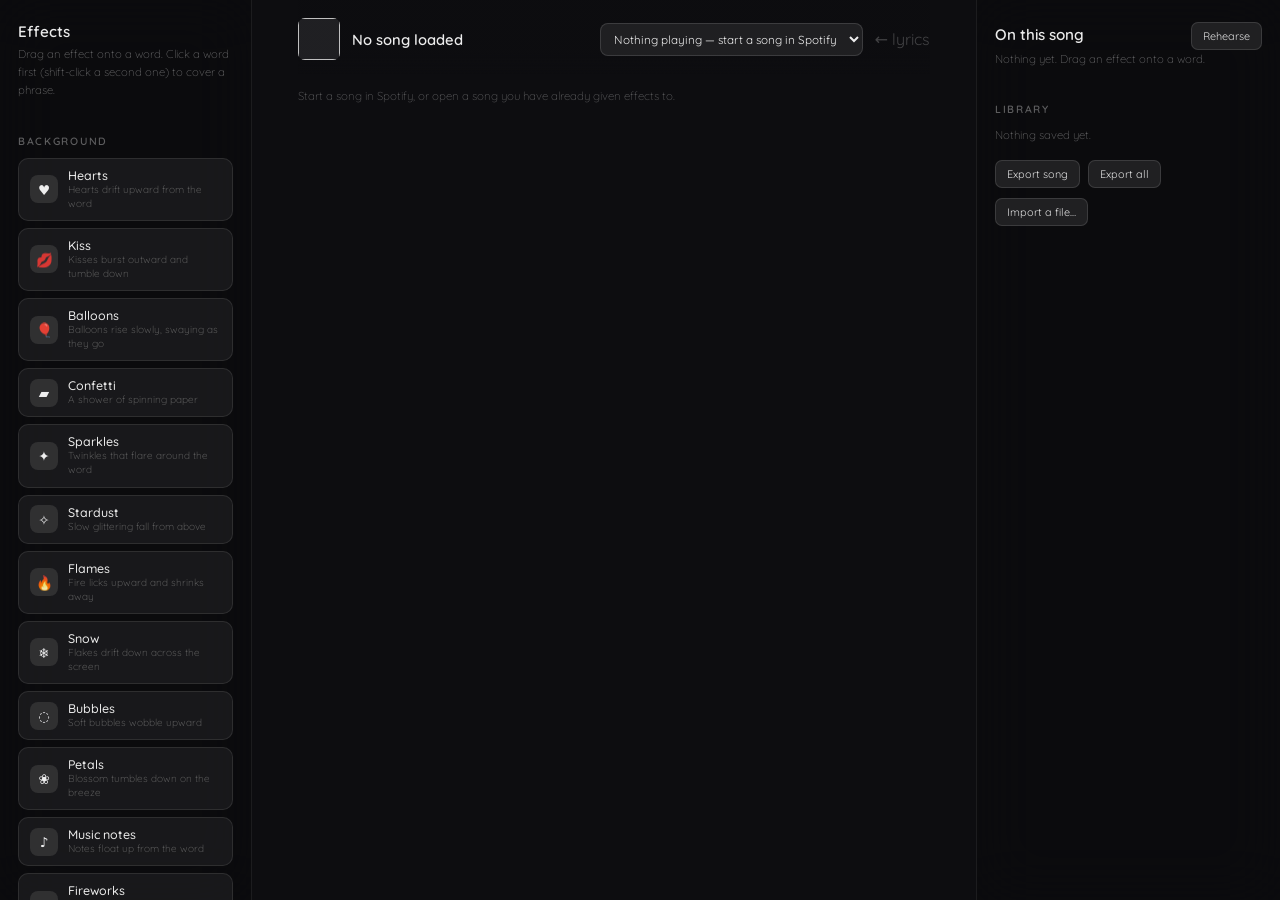
==== builder.html @ 254aea51 "Spotify synced lyrics viewer with per-song effects A browser app that shows live, time-synced lyrics" ====
<!doctype html>
<html lang="en">
<head>
<meta charset="utf-8" />
<meta name="viewport" content="width=device-width, initial-scale=1" />
<title>Lyrics · Effects builder</title>
<link rel="preconnect" href="https://fonts.googleapis.com" />
<link rel="preconnect" href="https://fonts.gstatic.com" crossorigin />
<link href="https://fonts.googleapis.com/css2?family=Quicksand:wght@300;400;500;600&display=swap" rel="stylesheet" />
<link rel="stylesheet" href="styles.css" />
<link rel="stylesheet" href="effects.css" />
<link rel="stylesheet" href="builder.css" />
</head>
<body>
  <canvas class="fx fx--behind" id="fx-behind"></canvas>

  <div class="builder">
    <!-- effect palette -->
    <aside class="rail">
      <h1 class="rail__title">Effects</h1>
      <p class="rail__hint">
        Drag an effect onto a word. Click a word first (shift-click a second one)
        to cover a phrase.
      </p>
      <div class="group__name">Background</div>
      <div id="palette-burst"></div>
      <div class="group__name">Text</div>
      <div id="palette-text"></div>
    </aside>

    <!-- the song's lyrics, as drop targets -->
    <main class="sheet">
      <div class="sheet__head">
        <img class="sheet__art" id="art" alt="" />
        <div>
          <div class="sheet__title" id="title">No song loaded</div>
          <div class="sheet__artist" id="artist"></div>
        </div>
        <div class="sheet__spacer"></div>
        <select id="song-picker" aria-label="Song"></select>
        <a class="link" href="./">← lyrics</a>
      </div>
      <div class="score" id="score"></div>
    </main>

    <!-- assignments on this song -->
    <aside class="rail rail--right">
      <div class="rail__head">
        <h2 class="rail__title">On this song</h2>
        <button class="mini" id="rehearse" type="button">Rehearse</button>
      </div>
      <p class="rail__hint" id="count"></p>
      <div id="cards"></div>
      <div class="card__row" id="bulk" hidden>
        <button class="mini mini--danger" id="clear" type="button">Remove all</button>
      </div>

      <div class="group__name">Library</div>
      <p class="rail__hint" id="library-note"></p>
      <div class="card__row">
        <button class="mini" id="export-song" type="button">Export song</button>
        <button class="mini" id="export-all" type="button">Export all</button>
      </div>
      <div class="card__row">
        <button class="mini" id="import" type="button">Import a file…</button>
      </div>
      <input type="file" id="import-file" accept="application/json,.json" hidden />
    </aside>
  </div>

  <canvas class="fx fx--front" id="fx-front"></canvas>

  <script src="builder-ui.js" type="module"></script>
</body>
</html>
---- styles.css ----
/* Defaults mirror DEFAULTS in settings.js so pages look right before JS runs.
   settings.js overrides these on <html> at load. */
:root {
  --font: "Quicksand", system-ui, sans-serif;

  --lyric-size: 2.1rem;
  --lyric-weight: 500;
  --lyric-leading: 1.26;
  --lyric-tracking: -0.005em;
  --lyric-align: left;
  --lyric-case: none;
  --lyric-gap: 22px;

  --pad-x: 60px;
  --pad-top: 26px;
  --pad-bottom: 18px;
  --max-width: 1400px;

  --ink: rgba(255, 255, 255, 0.92);
  --ink-dim: rgba(255, 255, 255, 0.40);
  --ink-faint: rgba(255, 255, 255, 0.22);
  --inactive-blur: 1.4px;
  --scroll-speed: 750ms;

  --blur: 90px;
  --bg-brightness: 0.72;
  --bg-saturate: 1.6;
  --bg-scale: 1.25;
  --veil: 0.5;
  --base: #0d0d10;

  --art-size: 40px;
  --title-size: 0.94rem;
  --artist-size: 0.78rem;
  --header-align: left;
}

* { box-sizing: border-box; }

html, body {
  height: 100%;
  margin: 0;
}

body {
  background: var(--base);
  color: var(--ink);
  font-family: var(--font);
  font-weight: 400;
  overflow: hidden;
  -webkit-font-smoothing: antialiased;
}

/* ---------- blurred album ambience ---------- */

.bg {
  position: fixed;
  inset: -12%;
  background-size: cover;
  background-position: center;
  filter: blur(var(--blur)) saturate(var(--bg-saturate)) brightness(var(--bg-brightness));
  transform: scale(var(--bg-scale));
  opacity: 0;
  transition: opacity 1.6s ease, filter 0.4s ease, transform 0.4s ease;
  will-change: opacity;
}

.bg.is-on { opacity: 1; }

[data-bg="off"] .bg { display: none; }

.bg-veil {
  position: fixed;
  inset: 0;
  background:
    radial-gradient(130% 90% at 50% 0%, rgba(0, 0, 0, calc(var(--veil) * 0.6)), rgba(0, 0, 0, var(--veil)) 70%);
  transition: background 0.4s ease;
}

/* ---------- layout ---------- */

.shell {
  position: relative;
  height: 100%;
  width: 100%;
  max-width: var(--max-width);
  margin-inline: auto;
  display: grid;
  grid-template-rows: auto 1fr auto;
  padding: var(--pad-top) var(--pad-x) var(--pad-bottom);
}

/* ---------- header ---------- */

.meta {
  display: flex;
  align-items: center;
  justify-content: var(--header-align);
  gap: 12px;
  min-height: calc(var(--art-size) + 4px);
  animation: rise 0.7s ease both;
}

.meta[hidden],
[data-header="off"] .meta { display: none; }

.meta__art {
  width: var(--art-size);
  height: var(--art-size);
  border-radius: calc(var(--art-size) * 0.15);
  object-fit: cover;
  box-shadow: 0 6px 22px rgba(0, 0, 0, 0.45);
}

.meta__art[hidden],
[data-artwork="off"] .meta__art { display: none; }

.meta__text { min-width: 0; }

.meta__title,
.meta__artist {
  white-space: nowrap;
  overflow: hidden;
  text-overflow: ellipsis;
  max-width: min(60vw, 520px);
}

.meta__title {
  font-size: var(--title-size);
  font-weight: 600;
  letter-spacing: 0.01em;
}

.meta__artist {
  font-size: var(--artist-size);
  font-weight: 400;
  color: var(--ink-dim);
  margin-top: 2px;
}

[data-artist="off"] .meta__artist { display: none; }

/* ---------- lyrics ---------- */

.stage {
  position: relative;
  overflow: hidden;
  mask-image: linear-gradient(180deg, transparent, #000 16%, #000 80%, transparent 99%);
  -webkit-mask-image: linear-gradient(180deg, transparent, #000 16%, #000 80%, transparent 99%);
}

[data-fade="off"] .stage {
  mask-image: none;
  -webkit-mask-image: none;
}

.lyrics {
  position: absolute;
  inset-inline: 0;
  top: 0;
  display: flex;
  flex-direction: column;
  gap: var(--lyric-gap);
  padding: 60vh 0;
  text-align: var(--lyric-align);
  transition: transform var(--scroll-speed) cubic-bezier(0.22, 0.61, 0.26, 1);
  will-change: transform;
}

.line {
  font-size: var(--lyric-size);
  font-weight: var(--lyric-weight);
  line-height: var(--lyric-leading);
  letter-spacing: var(--lyric-tracking);
  text-transform: var(--lyric-case);
  color: var(--ink-faint);
  transition: color 0.5s ease, opacity 0.5s ease, filter 0.5s ease;
  filter: blur(var(--inactive-blur));
  opacity: 0.75;
}

.line.is-near {
  color: var(--ink-dim);
  filter: blur(calc(var(--inactive-blur) * 0.3));
  opacity: 0.95;
}

.line.is-active {
  color: var(--ink);
  filter: none;
  opacity: 1;
}

.line.is-break { min-height: 0.6em; }

.lyrics--plain .line {
  font-size: calc(var(--lyric-size) * 0.55);
  font-weight: 400;
  color: var(--ink-dim);
  filter: none;
  opacity: 1;
}

/* ---------- notice / auth ---------- */

.notice {
  position: absolute;
  inset: 0;
  display: grid;
  place-content: center;
  justify-items: center;
  gap: 6px;
  text-align: center;
  animation: rise 0.8s ease both;
}

.notice[hidden] { display: none; }

.notice__lead {
  margin: 0;
  font-size: 1.35rem;
  font-weight: 500;
  letter-spacing: 0.005em;
}

.notice__sub {
  margin: 0 0 18px;
  font-size: 0.86rem;
  color: var(--ink-dim);
  font-weight: 300;
  max-width: 30ch;
  line-height: 1.5;
}

.btn {
  font: inherit;
  font-size: 0.84rem;
  font-weight: 500;
  letter-spacing: 0.03em;
  color: var(--ink);
  background: rgba(255, 255, 255, 0.09);
  border: 1px solid rgba(255, 255, 255, 0.16);
  border-radius: 999px;
  padding: 11px 26px;
  cursor: pointer;
  backdrop-filter: blur(14px);
  transition: background 0.3s ease, transform 0.3s ease;
}

.btn:hover {
  background: rgba(255, 255, 255, 0.16);
  transform: translateY(-1px);
}

/* ---------- footer ---------- */

.footer {
  display: flex;
  align-items: center;
  justify-content: space-between;
  gap: 14px;
  font-size: 0.7rem;
  font-weight: 300;
  letter-spacing: 0.04em;
  color: var(--ink-faint);
  min-height: 18px;
}

[data-footer="off"] .footer { visibility: hidden; }

.footer__right {
  display: flex;
  align-items: center;
  gap: 14px;
}

.link {
  font: inherit;
  color: var(--ink-faint);
  background: none;
  border: 0;
  padding: 0;
  cursor: pointer;
  text-decoration: none;
}

.link:hover { color: var(--ink-dim); }

@keyframes rise {
  from { opacity: 0; transform: translateY(10px); }
  to { opacity: 1; transform: none; }
}

/* ================= settings page ================= */

.settings {
  display: grid;
  grid-template-columns: minmax(330px, 420px) 1fr;
  height: 100%;
  overflow: hidden;
}

.panel {
  overflow-y: auto;
  padding: 26px 28px 60px;
  background: rgba(10, 10, 12, 0.55);
  backdrop-filter: blur(30px);
  border-right: 1px solid rgba(255, 255, 255, 0.07);
  font-family: Quicksand, system-ui, sans-serif;
  color: rgba(255, 255, 255, 0.92);
}

.panel__head {
  display: flex;
  align-items: baseline;
  justify-content: space-between;
  gap: 12px;
  margin-bottom: 22px;
}

.panel__title {
  margin: 0;
  font-size: 1.1rem;
  font-weight: 600;
  letter-spacing: 0.01em;
}

.group {
  border: 0;
  margin: 0 0 8px;
  padding: 0;
}

.group__name {
  font-size: 0.66rem;
  text-transform: uppercase;
  letter-spacing: 0.16em;
  color: rgba(255, 255, 255, 0.34);
  font-weight: 600;
  padding: 18px 0 10px;
}

.field {
  display: grid;
  grid-template-columns: 1fr 120px;
  align-items: center;
  gap: 10px;
  padding: 7px 0;
  font-size: 0.8rem;
  font-weight: 400;
  color: rgba(255, 255, 255, 0.78);
}

.field__value {
  font-size: 0.7rem;
  color: rgba(255, 255, 255, 0.34);
  font-variant-numeric: tabular-nums;
  margin-left: 6px;
}

.field input[type="range"] {
  width: 100%;
  accent-color: rgba(255, 255, 255, 0.85);
  background: transparent;
}

.field select,
.field input[type="color"] {
  font: inherit;
  font-size: 0.76rem;
  width: 100%;
  padding: 6px 8px;
  color: inherit;
  background: rgba(255, 255, 255, 0.08);
  border: 1px solid rgba(255, 255, 255, 0.12);
  border-radius: 7px;
}

.field input[type="color"] {
  padding: 2px;
  height: 28px;
  cursor: pointer;
}

.field input[type="checkbox"] {
  justify-self: end;
  width: 34px;
  height: 20px;
  appearance: none;
  background: rgba(255, 255, 255, 0.12);
  border-radius: 999px;
  position: relative;
  cursor: pointer;
  transition: background 0.25s ease;
}

.field input[type="checkbox"]::after {
  content: "";
  position: absolute;
  top: 3px;
  left: 3px;
  width: 14px;
  height: 14px;
  border-radius: 50%;
  background: rgba(255, 255, 255, 0.85);
  transition: transform 0.25s ease;
}

.field input[type="checkbox"]:checked { background: rgba(255, 255, 255, 0.42); }
.field input[type="checkbox"]:checked::after { transform: translateX(14px); }

.panel__actions {
  display: flex;
  gap: 10px;
  margin-top: 26px;
}

.panel__actions .btn { padding: 9px 20px; font-size: 0.78rem; }

.preview {
  position: relative;
  overflow: hidden;
}

.preview__hint {
  position: absolute;
  top: 14px;
  right: 18px;
  z-index: 2;
  font-size: 0.64rem;
  letter-spacing: 0.14em;
  text-transform: uppercase;
  color: rgba(255, 255, 255, 0.28);
  font-family: Quicksand, system-ui, sans-serif;
}

.preview .bg,
.preview .bg-veil { position: absolute; }

.preview .shell { height: 100%; }

@media (max-width: 860px) {
  .settings { grid-template-columns: 1fr; grid-template-rows: 1fr 40vh; }
  .panel { border-right: 0; border-bottom: 1px solid rgba(255, 255, 255, 0.07); }
}

@media (prefers-reduced-motion: reduce) {
  .lyrics, .bg, .line { transition-duration: 0.01ms; }
  .meta, .notice { animation: none; }
}
---- effects.css ----
/* Word targeting, the particle canvases, and every text-effect animation. */

.fx {
  position: fixed;
  inset: 0;
  pointer-events: none;
}

.fx--behind { z-index: 1; }
.fx--front { z-index: 5; }

.shell { z-index: 2; }

[data-effects="off"] .fx { display: none; }

.word {
  display: inline-block;
  transform-origin: center bottom;
}

/* Only hint the compositor for words that are actually animating. Setting
   will-change on every word asks the browser to prepare a layer for each of
   several hundred spans, which costs memory and paint time for no gain. */
.word[class*="fx-"] {
  will-change: transform, color;
}

/* ---------- spotlight: the stage dims, one word keeps its light ----------
   Scoped to words rather than to a particular container, so the lyrics view
   and the builder's lyric sheet both darken the same way. */

.is-spotlit .word:not(.is-spotlit-word) {
  opacity: var(--fx-dim, 0.06);
  transition: opacity 0.35s ease;
}

.is-spotlit .word.is-spotlit-word { transition: opacity 0.35s ease; }

.word.fx-spotlight {
  color: var(--fx-color, #fff);
  animation: fx-spotlight var(--fx-duration, 1600ms) ease both;
}

@keyframes fx-spotlight {
  0% { transform: scale(1); text-shadow: 0 0 0 transparent; }
  18% { transform: scale(var(--fx-scale, 1.12)); text-shadow: 0 0 36px rgba(255, 255, 255, 0.55); }
  82% { transform: scale(var(--fx-scale, 1.12)); text-shadow: 0 0 36px rgba(255, 255, 255, 0.55); }
  100% { transform: scale(1); text-shadow: 0 0 0 transparent; }
}

/* ---------- slam ---------- */

.word.fx-slam {
  color: var(--fx-color, #fff);
  animation: fx-slam var(--fx-duration, 700ms) cubic-bezier(0.2, 1.6, 0.3, 1) both;
}

@keyframes fx-slam {
  0% { transform: scale(var(--fx-scale, 3.2)) translateY(-26%); filter: blur(7px); opacity: 0; }
  38% { transform: scale(0.88) translateY(0); filter: blur(0); opacity: 1; }
  54% { transform: scale(1.12); }
  70% { transform: scale(0.97); }
  100% { transform: scale(1); }
}

/* ---------- big & loud ---------- */

.word.fx-emphasis {
  color: var(--fx-color, #fff);
  animation: fx-emphasis var(--fx-duration, 900ms) cubic-bezier(0.3, 1.4, 0.4, 1) both;
}

@keyframes fx-emphasis {
  0% { transform: scale(1); }
  30% { transform: scale(var(--fx-scale, 1.7)); letter-spacing: 0.04em; text-shadow: 0 0 30px rgba(255, 255, 255, 0.5); }
  60% { transform: scale(calc(var(--fx-scale, 1.7) * 0.94)); }
  100% { transform: scale(1); text-shadow: none; }
}

/* ---------- shake ---------- */

.word.fx-shake {
  color: var(--fx-color, #fff);
  animation: fx-shake var(--fx-duration, 600ms) linear both;
}

@keyframes fx-shake {
  0%, 100% { transform: translate(0, 0) scale(1); }
  10% { transform: translate(-0.12em, 0.04em) scale(var(--fx-scale, 1.08)); }
  25% { transform: translate(0.1em, -0.05em) scale(var(--fx-scale, 1.08)); }
  40% { transform: translate(-0.08em, -0.03em) scale(var(--fx-scale, 1.08)); }
  55% { transform: translate(0.07em, 0.04em) scale(var(--fx-scale, 1.08)); }
  70% { transform: translate(-0.05em, 0) scale(1.03); }
  85% { transform: translate(0.03em, 0) scale(1.01); }
}

/* ---------- glow ---------- */

.word.fx-glow { animation: fx-glow var(--fx-duration, 1400ms) ease-in-out both; }

@keyframes fx-glow {
  0% { transform: scale(1); text-shadow: none; }
  35% {
    transform: scale(var(--fx-scale, 1.1));
    color: var(--fx-color, #ffd9a0);
    text-shadow: 0 0 10px var(--fx-color, #ffd9a0), 0 0 42px var(--fx-color, #ffd9a0), 0 0 80px var(--fx-color, #ffd9a0);
  }
  100% { transform: scale(1); text-shadow: none; }
}

/* ---------- colour flash ---------- */

.word.fx-flash { animation: fx-flash var(--fx-duration, 800ms) steps(1, end) both; }

@keyframes fx-flash {
  0%, 100% { color: inherit; transform: scale(1); }
  12% { color: var(--fx-color, #ff5f8f); transform: scale(var(--fx-scale, 1)); }
  28% { color: inherit; }
  44% { color: var(--fx-color, #ff5f8f); transform: scale(var(--fx-scale, 1)); }
  62% { color: inherit; }
  78% { color: var(--fx-color, #ff5f8f); }
}

/* ---------- bounce ---------- */

.word.fx-bounce {
  color: var(--fx-color, #fff);
  animation: fx-bounce var(--fx-duration, 900ms) cubic-bezier(0.28, 0.84, 0.42, 1) both;
}

@keyframes fx-bounce {
  0% { transform: translateY(0) scale(1); }
  22% { transform: translateY(-0.55em) scale(var(--fx-scale, 1.3)); }
  44% { transform: translateY(0) scaleX(1.18) scaleY(0.82); }
  60% { transform: translateY(-0.18em) scale(1.06); }
  78% { transform: translateY(0) scaleX(1.08) scaleY(0.94); }
  100% { transform: translateY(0) scale(1); }
}

/* ---------- glitch ---------- */

.word.fx-glitch { animation: fx-glitch var(--fx-duration, 700ms) steps(2, end) both; }

@keyframes fx-glitch {
  0%, 100% { transform: translate(0) scale(1); text-shadow: none; }
  15% {
    transform: translate(-0.05em, 0.02em) scale(var(--fx-scale, 1.1));
    text-shadow: 0.05em 0 var(--fx-color, #7dd3fc), -0.05em 0 #ff5f8f;
  }
  35% {
    transform: translate(0.05em, -0.02em);
    text-shadow: -0.06em 0 var(--fx-color, #7dd3fc), 0.06em 0 #ff5f8f;
  }
  55% {
    transform: translate(-0.03em, 0.03em) scale(var(--fx-scale, 1.1));
    text-shadow: 0.04em 0.02em var(--fx-color, #7dd3fc), -0.04em -0.02em #ff5f8f;
  }
  75% { transform: translate(0.02em, 0); text-shadow: -0.02em 0 var(--fx-color, #7dd3fc), 0.02em 0 #ff5f8f; }
}

/* ---------- neon flicker ---------- */

.word.fx-neon { animation: fx-neon var(--fx-duration, 1600ms) linear both; }

@keyframes fx-neon {
  0%, 18%, 24%, 44% { color: inherit; text-shadow: none; }
  20%, 30%, 50%, 100% {
    color: var(--fx-color, #8be9fd);
    transform: scale(var(--fx-scale, 1.08));
    text-shadow: 0 0 6px var(--fx-color, #8be9fd), 0 0 22px var(--fx-color, #8be9fd), 0 0 48px var(--fx-color, #8be9fd);
  }
  27% { color: inherit; text-shadow: none; }
  47% { color: inherit; text-shadow: none; }
}

/* ---------- rainbow sweep ---------- */

.word.fx-rainbow {
  color: var(--fx-color, #ff5f8f);
  animation: fx-rainbow var(--fx-duration, 1800ms) linear both;
}

@keyframes fx-rainbow {
  0% { filter: hue-rotate(0deg); transform: scale(1); }
  25% { transform: scale(var(--fx-scale, 1.15)); }
  100% { filter: hue-rotate(360deg); transform: scale(1); }
}

/* ---------- rise ---------- */

.word.fx-rise {
  color: var(--fx-color, #fff);
  animation: fx-rise var(--fx-duration, 1000ms) cubic-bezier(0.22, 0.9, 0.3, 1) both;
}

@keyframes fx-rise {
  0% { transform: translateY(0.7em) scale(var(--fx-scale, 1)); opacity: 0; filter: blur(5px); }
  60% { opacity: 1; filter: blur(0); }
  100% { transform: translateY(0) scale(1); opacity: 1; }
}

/* ---------- heartbeat ---------- */

.word.fx-pulse {
  color: var(--fx-color, #fff);
  animation: fx-pulse var(--fx-duration, 1200ms) ease-out both;
}

@keyframes fx-pulse {
  0% { transform: scale(1); }
  12% { transform: scale(var(--fx-scale, 1.35)); }
  24% { transform: scale(1.02); }
  36% { transform: scale(calc(var(--fx-scale, 1.35) * 0.88)); }
  50% { transform: scale(1); }
  100% { transform: scale(1); }
}

/* ---------- screen shake, shared by any effect that asks for it ---------- */

body.fx-screenshake { animation: fx-screenshake 0.55s cubic-bezier(0.36, 0.07, 0.19, 0.97) both; }

@keyframes fx-screenshake {
  0%, 100% { transform: translate(0, 0); }
  12% { transform: translate(-7px, 4px); }
  26% { transform: translate(6px, -5px); }
  40% { transform: translate(-5px, -3px); }
  56% { transform: translate(4px, 4px); }
  72% { transform: translate(-3px, 1px); }
  88% { transform: translate(2px, -1px); }
}

@media (prefers-reduced-motion: reduce) {
  .word[class*="fx-"], body.fx-screenshake { animation: none; }
}
---- builder.css ----
/* The effects builder: palette rail, lyric sheet, assignment inspector. */

/* Several layout rules below set display, which would otherwise defeat the
   hidden attribute. */
[hidden] { display: none !important; }

.builder {
  display: grid;
  grid-template-columns: 252px 1fr 304px;
  height: 100%;
  overflow: hidden;
  font-family: Quicksand, system-ui, sans-serif;
}

.rail {
  overflow-y: auto;
  padding: 22px 18px 50px;
  background: rgba(10, 10, 12, 0.6);
  backdrop-filter: blur(30px);
  border-right: 1px solid rgba(255, 255, 255, 0.07);
}

.rail--right {
  border-right: 0;
  border-left: 1px solid rgba(255, 255, 255, 0.07);
}

.rail__head {
  display: flex;
  align-items: baseline;
  justify-content: space-between;
  gap: 10px;
}

.rail__title {
  margin: 0 0 4px;
  font-size: 0.95rem;
  font-weight: 600;
}

.rail__hint {
  margin: 0 0 16px;
  font-size: 0.71rem;
  line-height: 1.6;
  color: rgba(255, 255, 255, 0.38);
  font-weight: 300;
}

/* ---------- draggable effect chips ---------- */

.chip {
  display: grid;
  grid-template-columns: 28px 1fr;
  align-items: center;
  gap: 10px;
  padding: 9px 11px;
  margin-bottom: 7px;
  border-radius: 10px;
  background: rgba(255, 255, 255, 0.06);
  border: 1px solid rgba(255, 255, 255, 0.09);
  cursor: grab;
  transition: background 0.2s ease, transform 0.2s ease, border-color 0.2s ease;
}

.chip:hover {
  background: rgba(255, 255, 255, 0.13);
  border-color: rgba(255, 255, 255, 0.2);
  transform: translateY(-1px);
}

.chip:active { cursor: grabbing; }
.chip.is-dragging { opacity: 0.45; }

.chip__icon {
  width: 28px;
  height: 28px;
  display: grid;
  place-items: center;
  border-radius: 8px;
  background: rgba(255, 255, 255, 0.1);
  font-size: 0.85rem;
}

.chip__name { font-size: 0.78rem; font-weight: 500; }

.chip__blurb {
  font-size: 0.63rem;
  line-height: 1.4;
  color: rgba(255, 255, 255, 0.36);
  font-weight: 300;
}

/* ---------- lyric sheet ---------- */

.sheet {
  position: relative;
  overflow-y: auto;
  padding: 0 clamp(18px, 4vw, 46px) 90px;
}

.sheet__head {
  position: sticky;
  top: 0;
  z-index: 3;
  display: flex;
  align-items: center;
  gap: 12px;
  padding: 18px 0 14px;
  background: linear-gradient(180deg, rgba(13, 13, 16, 0.97) 72%, rgba(13, 13, 16, 0));
}

.sheet__art {
  width: 42px;
  height: 42px;
  border-radius: 7px;
  object-fit: cover;
  background: rgba(255, 255, 255, 0.08);
}

.sheet__title { font-size: 0.92rem; font-weight: 600; }
.sheet__artist { font-size: 0.73rem; color: rgba(255, 255, 255, 0.4); }
.sheet__spacer { flex: 1; }

.sheet select {
  font: inherit;
  font-size: 0.73rem;
  max-width: 280px;
  padding: 7px 9px;
  color: inherit;
  background: rgba(255, 255, 255, 0.08);
  border: 1px solid rgba(255, 255, 255, 0.13);
  border-radius: 8px;
}

.score { display: flex; flex-direction: column; gap: 7px; }

.score__line {
  display: flex;
  flex-wrap: wrap;
  align-items: baseline;
  gap: 3px 6px;
  font-size: 1.02rem;
  line-height: 1.55;
  color: rgba(255, 255, 255, 0.6);
}

.score__stamp {
  flex: 0 0 44px;
  font-size: 0.6rem;
  color: rgba(255, 255, 255, 0.2);
  font-variant-numeric: tabular-nums;
}

.score__word {
  padding: 1px 5px;
  border-radius: 5px;
  cursor: pointer;
  transition: background 0.15s ease, color 0.15s ease, box-shadow 0.15s ease;
}

.score__word:hover { background: rgba(255, 255, 255, 0.11); color: #fff; }
.score__word.is-picked { background: rgba(255, 255, 255, 0.24); color: #fff; }
.score__word.is-over { box-shadow: inset 0 0 0 2px rgba(255, 255, 255, 0.85); }

.score__word.has-fx {
  color: #fff;
  background: rgba(255, 95, 143, 0.26);
  box-shadow: inset 0 0 0 1px rgba(255, 95, 143, 0.5);
}

.score__word.has-fx::after {
  content: attr(data-fx);
  margin-left: 5px;
  font-size: 0.55rem;
  letter-spacing: 0.08em;
  text-transform: uppercase;
  opacity: 0.75;
}

/* ---------- assignment cards ---------- */

.card {
  padding: 11px 12px;
  margin-bottom: 9px;
  border-radius: 11px;
  background: rgba(255, 255, 255, 0.05);
  border: 1px solid rgba(255, 255, 255, 0.08);
}

.card.is-open {
  background: rgba(255, 255, 255, 0.09);
  border-color: rgba(255, 255, 255, 0.18);
}

.card__head {
  display: grid;
  grid-template-columns: 22px 1fr auto;
  align-items: center;
  gap: 9px;
  cursor: pointer;
}

.card__name { font-size: 0.76rem; font-weight: 600; }
.card__words { font-size: 0.66rem; color: rgba(255, 255, 255, 0.45); font-weight: 300; }
.card__time { font-size: 0.62rem; color: rgba(255, 255, 255, 0.32); font-variant-numeric: tabular-nums; }
.card__body { padding-top: 6px; }
.card__row { display: flex; gap: 8px; margin-top: 10px; }

.mini {
  font: inherit;
  font-size: 0.68rem;
  padding: 6px 11px;
  border-radius: 7px;
  color: rgba(255, 255, 255, 0.85);
  background: rgba(255, 255, 255, 0.09);
  border: 1px solid rgba(255, 255, 255, 0.12);
  cursor: pointer;
  transition: background 0.2s ease;
}

.mini:hover { background: rgba(255, 255, 255, 0.17); }
.mini--danger:hover { background: rgba(255, 90, 90, 0.32); }

.empty {
  font-size: 0.72rem;
  line-height: 1.65;
  font-weight: 300;
  color: rgba(255, 255, 255, 0.32);
}

@media (max-width: 1040px) {
  .builder { grid-template-columns: 1fr; grid-template-rows: auto 1fr auto; }
  .rail { max-height: 24vh; border-right: 0; }
  .rail--right { border-left: 0; border-top: 1px solid rgba(255, 255, 255, 0.07); }
}
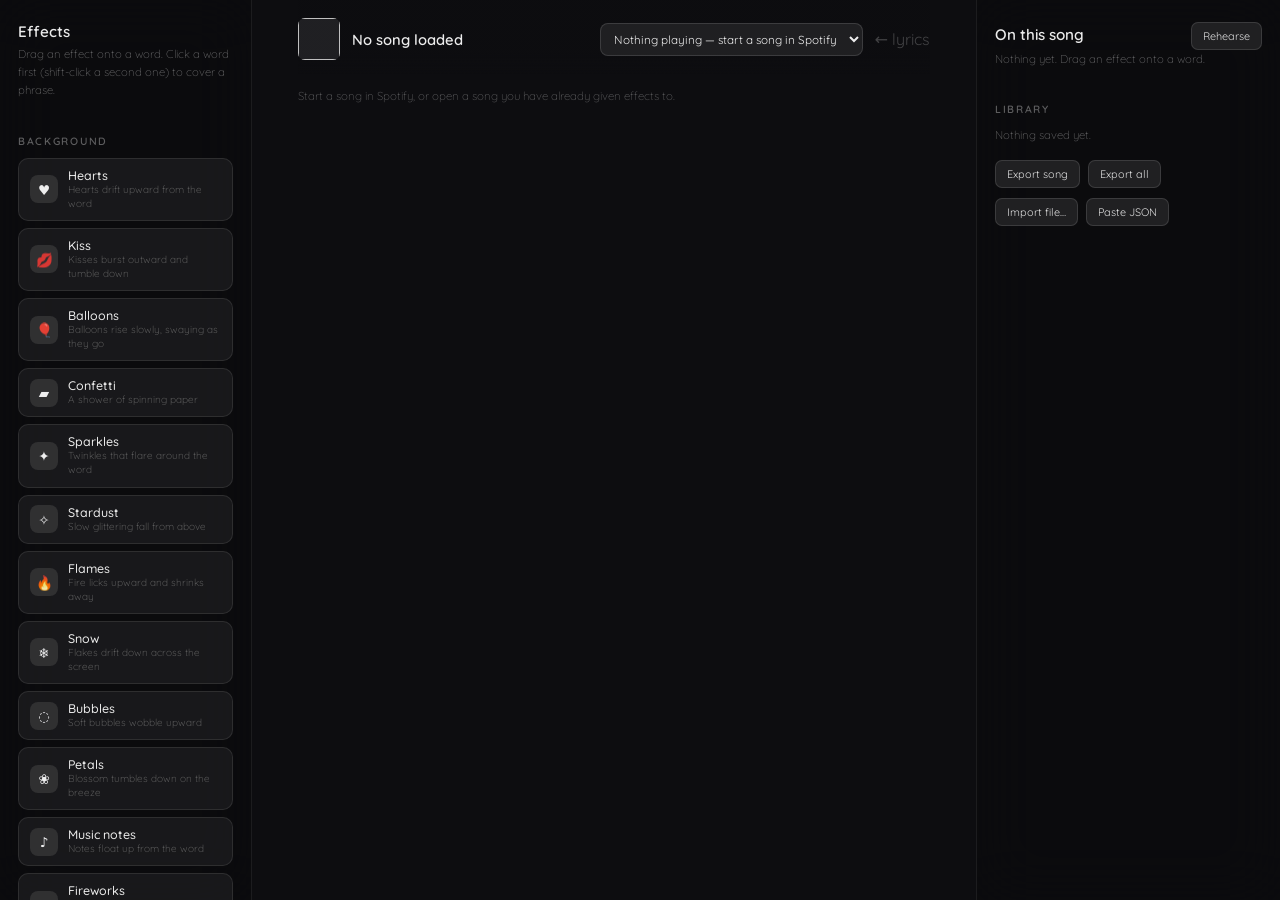
==== commit 805c2184: "Fix mobile behaviour and add paste-in JSON import Three separate faults made the app misbehave on iO" ====
--- a/builder.html
+++ b/builder.html
@@ -62,9 +62,18 @@
         <button class="mini" id="export-all" type="button">Export all</button>
       </div>
       <div class="card__row">
-        <button class="mini" id="import" type="button">Import a file…</button>
+        <button class="mini" id="import" type="button">Import file…</button>
+        <button class="mini" id="paste-open" type="button">Paste JSON</button>
       </div>
       <input type="file" id="import-file" accept="application/json,.json" hidden />
+
+      <div id="paste-box" hidden>
+        <textarea class="paste" id="paste-text" placeholder="Paste exported JSON here" spellcheck="false"></textarea>
+        <div class="card__row">
+          <button class="mini" id="paste-apply" type="button">Apply</button>
+          <button class="mini" id="paste-cancel" type="button">Cancel</button>
+        </div>
+      </div>
     </aside>
   </div>
 
--- a/styles.css
+++ b/styles.css
@@ -42,6 +42,13 @@
   margin: 0;
 }
 
+/* iOS grows and shrinks its toolbars while scrolling, so 100% of the layout
+   viewport is taller than what you can actually see and the footer ends up
+   under the browser chrome. dvh tracks the visible height instead. */
+@supports (height: 100dvh) {
+  html, body { height: 100dvh; }
+}
+
 body {
   background: var(--base);
   color: var(--ink);
@@ -49,6 +56,10 @@
   font-weight: 400;
   overflow: hidden;
   -webkit-font-smoothing: antialiased;
+  /* Stop iOS inflating text in portrait and flashing grey boxes on tap. */
+  -webkit-text-size-adjust: 100%;
+  text-size-adjust: 100%;
+  -webkit-tap-highlight-color: transparent;
 }
 
 /* ---------- blurred album ambience ---------- */
@@ -243,13 +254,42 @@
   border-radius: 999px;
   padding: 11px 26px;
   cursor: pointer;
+  -webkit-backdrop-filter: blur(14px);
   backdrop-filter: blur(14px);
+  touch-action: manipulation;
   transition: background 0.3s ease, transform 0.3s ease;
 }
 
 .btn:hover {
   background: rgba(255, 255, 255, 0.16);
   transform: translateY(-1px);
+}
+
+/* ---------- pasted JSON ---------- */
+
+.paste {
+  display: block;
+  width: 100%;
+  min-height: 120px;
+  margin: 10px 0 2px;
+  padding: 10px;
+  font-family: ui-monospace, SFMono-Regular, Menlo, Consolas, monospace;
+  font-size: 12px; /* under 16px iOS zooms on focus, so the wrapper sets 16px */
+  line-height: 1.45;
+  color: rgba(255, 255, 255, 0.88);
+  background: rgba(0, 0, 0, 0.35);
+  border: 1px solid rgba(255, 255, 255, 0.14);
+  border-radius: 9px;
+  resize: vertical;
+}
+
+.paste:focus {
+  outline: none;
+  border-color: rgba(255, 255, 255, 0.3);
+}
+
+@media (hover: none) {
+  .paste { font-size: 16px; }
 }
 
 /* ---------- footer ---------- */
@@ -282,6 +322,7 @@
   padding: 0;
   cursor: pointer;
   text-decoration: none;
+  touch-action: manipulation;
 }
 
 .link:hover { color: var(--ink-dim); }
@@ -304,6 +345,7 @@
   overflow-y: auto;
   padding: 26px 28px 60px;
   background: rgba(10, 10, 12, 0.55);
+  -webkit-backdrop-filter: blur(30px);
   backdrop-filter: blur(30px);
   border-right: 1px solid rgba(255, 255, 255, 0.07);
   font-family: Quicksand, system-ui, sans-serif;
@@ -440,11 +482,23 @@
 .preview .shell { height: 100%; }
 
 @media (max-width: 860px) {
-  .settings { grid-template-columns: 1fr; grid-template-rows: 1fr 40vh; }
+  .settings { grid-template-columns: 1fr; grid-template-rows: 1fr 38vh; }
   .panel { border-right: 0; border-bottom: 1px solid rgba(255, 255, 255, 0.07); }
-}
-
-@media (prefers-reduced-motion: reduce) {
-  .lyrics, .bg, .line { transition-duration: 0.01ms; }
-  .meta, .notice { animation: none; }
-}
+  .field { grid-template-columns: 1fr 104px; }
+}
+
+/* Phones: tighter gutters, and a lyric size that still fits the line. */
+@media (max-width: 560px) {
+  .shell { padding-inline: max(16px, min(var(--pad-x), 22px)); }
+  .line { font-size: min(var(--lyric-size), 1.6rem); }
+  .meta__title, .meta__artist { max-width: 62vw; }
+  .footer { font-size: 0.66rem; }
+}
+
+/* Reduced motion softens the big movements but still moves: cutting the
+   transition to nothing made the lyrics jump line to line instead of gliding.
+   Settings -> Motion can force full motion regardless of the device. */
+[data-motion="reduced"] .lyrics { transition-duration: 260ms; }
+[data-motion="reduced"] .bg { transition-duration: 600ms; }
+[data-motion="reduced"] .meta,
+[data-motion="reduced"] .notice { animation: none; }
--- a/effects.css
+++ b/effects.css
@@ -229,6 +229,7 @@
   88% { transform: translate(2px, -1px); }
 }
 
-@media (prefers-reduced-motion: reduce) {
-  .word[class*="fx-"], body.fx-screenshake { animation: none; }
-}
+/* Word effects are small and local, so they still play under reduced motion.
+   Only the full-screen shake is dropped, which is the part that actually
+   troubles motion sensitivity. */
+[data-motion="reduced"] body.fx-screenshake { animation: none; }
--- a/builder.css
+++ b/builder.css
@@ -16,6 +16,7 @@
   overflow-y: auto;
   padding: 22px 18px 50px;
   background: rgba(10, 10, 12, 0.6);
+  -webkit-backdrop-filter: blur(30px);
   backdrop-filter: blur(30px);
   border-right: 1px solid rgba(255, 255, 255, 0.07);
 }
@@ -59,6 +60,7 @@
   background: rgba(255, 255, 255, 0.06);
   border: 1px solid rgba(255, 255, 255, 0.09);
   cursor: grab;
+  touch-action: manipulation;
   transition: background 0.2s ease, transform 0.2s ease, border-color 0.2s ease;
 }
 
@@ -155,6 +157,7 @@
   padding: 1px 5px;
   border-radius: 5px;
   cursor: pointer;
+  touch-action: manipulation;
   transition: background 0.15s ease, color 0.15s ease, box-shadow 0.15s ease;
 }
 
@@ -230,6 +233,21 @@
 
 @media (max-width: 1040px) {
   .builder { grid-template-columns: 1fr; grid-template-rows: auto 1fr auto; }
-  .rail { max-height: 24vh; border-right: 0; }
+  .rail { max-height: 30vh; border-right: 0; }
   .rail--right { border-left: 0; border-top: 1px solid rgba(255, 255, 255, 0.07); }
 }
+
+/* Touch: there is no dragging, so the palette becomes a row of buttons you
+   tap after choosing a word, and the tap targets grow. */
+@media (hover: none) {
+  .chip { cursor: pointer; }
+  .score__word { padding: 4px 6px; }
+  .mini { padding: 9px 14px; }
+  .sheet select { font-size: 16px; } /* 16px or iOS zooms the page on focus */
+}
+
+@media (max-width: 560px) {
+  .rail { max-height: 34vh; padding: 16px 14px 24px; }
+  .score__line { font-size: 0.98rem; }
+  .score__stamp { flex-basis: 38px; }
+}
